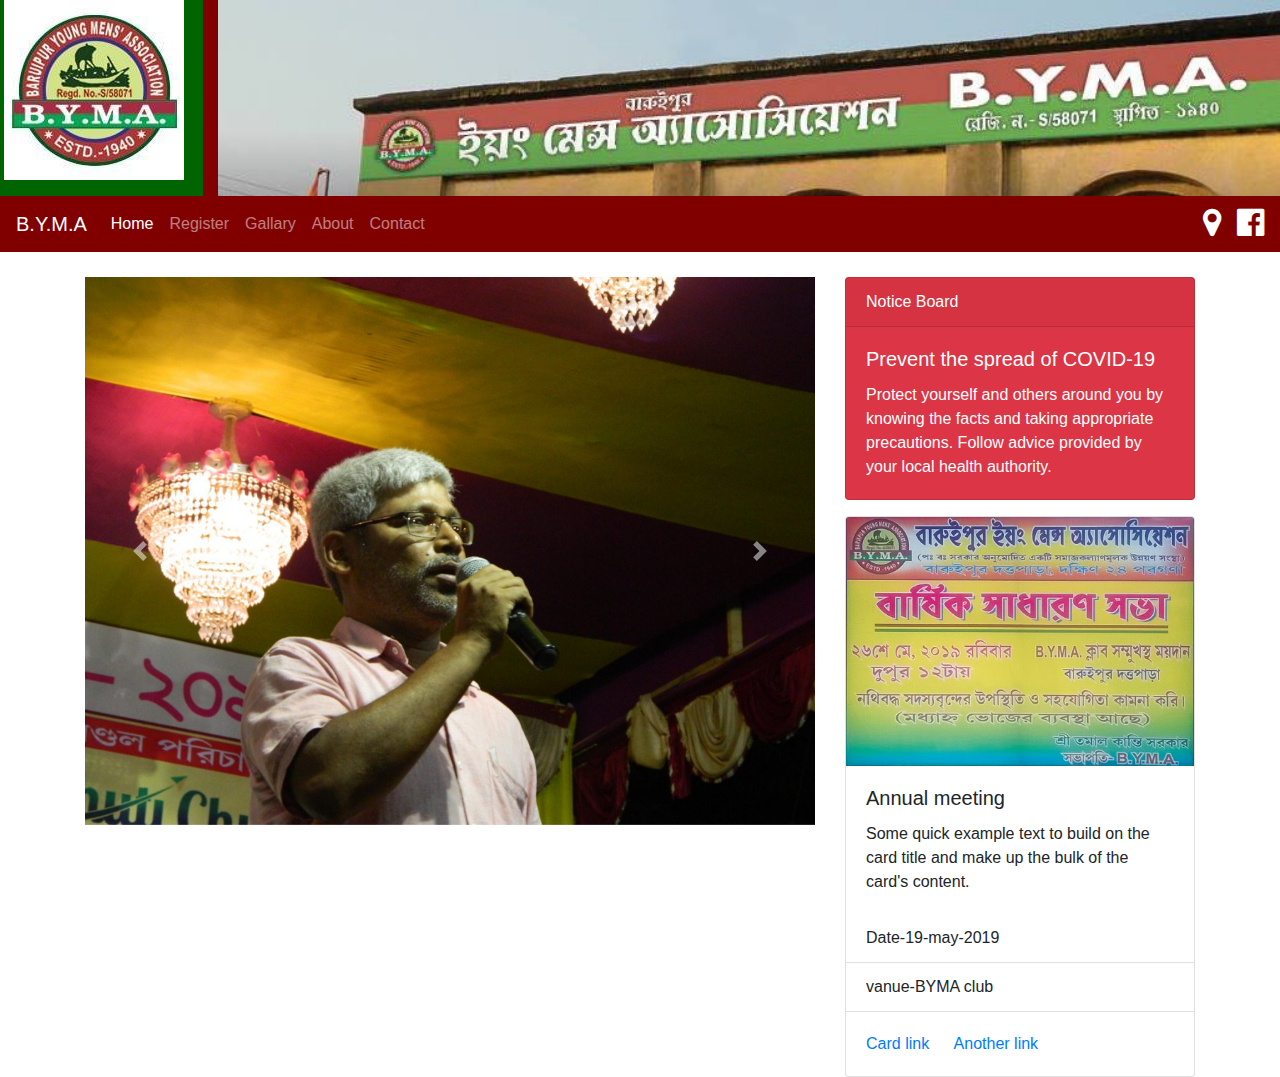
==== index.html @ 7c10cd43 "Add files via upload" ====
<!DOCTYPE html>
    <head>
        <link rel="stylesheet" href="https://stackpath.bootstrapcdn.com/bootstrap/4.4.1/css/bootstrap.min.css" integrity="sha384-Vkoo8x4CGsO3+Hhxv8T/Q5PaXtkKtu6ug5TOeNV6gBiFeWPGFN9MuhOf23Q9Ifjh" crossorigin="anonymous">
        <link rel="stylesheet" href="./css/custome.css">
        <link rel="stylesheet" href="https://cdnjs.cloudflare.com/ajax/libs/font-awesome/4.7.0/css/font-awesome.min.css">

        <script src="https://code.jquery.com/jquery-3.4.1.slim.min.js" integrity="sha384-J6qa4849blE2+poT4WnyKhv5vZF5SrPo0iEjwBvKU7imGFAV0wwj1yYfoRSJoZ+n" crossorigin="anonymous"></script>
        <script src="https://cdn.jsdelivr.net/npm/popper.js@1.16.0/dist/umd/popper.min.js" integrity="sha384-Q6E9RHvbIyZFJoft+2mJbHaEWldlvI9IOYy5n3zV9zzTtmI3UksdQRVvoxMfooAo" crossorigin="anonymous"></script>
        <script src="https://stackpath.bootstrapcdn.com/bootstrap/4.4.1/js/bootstrap.min.js" integrity="sha384-wfSDF2E50Y2D1uUdj0O3uMBJnjuUD4Ih7YwaYd1iqfktj0Uod8GCExl3Og8ifwB6" crossorigin="anonymous"></script>
    </head>
    <body>
        <div class="row height-auto">
            <div class="col-lg-2 text-center" style="background-color: darkgreen;">
                <img src="./img/logo_png.png">
            </div>
            <div class="col-lg-10" style="background-color:maroon;">
                <img src="./img/banner1.jpg" class="banner-height-width">
            </div>
        </div>
        <nav class="navbar navbar-expand-lg navbar-dark nav-bar-custome-style">
            <a class="navbar-brand" href="index.html">B.Y.M.A</a>
            <button class="navbar-toggler" type="button" data-toggle="collapse" data-target="#navbarSupportedContent" aria-controls="navbarSupportedContent" aria-expanded="false" aria-label="Toggle navigation">
              <span class="navbar-toggler-icon"></span>
            </button>
          
            <div class="collapse navbar-collapse" id="navbarSupportedContent">
              <ul class="navbar-nav mr-auto">
                <li class="nav-item active">
                  <a class="nav-link" href="index.html">Home <span class="sr-only">(current)</span></a>
                </li>
                <li class="nav-item">
                  <a class="nav-link" href="registration.html">Register</a>
                </li>
                <li class="nav-item">
                    <a class="nav-link" href="gallary.html">Gallary</a>
                </li>
                <li class="nav-item">
                    <a class="nav-link" href="about.html">About</a>
                </li>
                <li class="nav-item">
                    <a class="nav-link" href="contact.html">Contact</a>
                </li>
              </ul>
              <form class="form-inline my-2 my-lg-0">
                <a href="https://www.google.com/maps/place/BYMA+club+play+ground/@22.3565669,88.4359043,16.08z/data=!4m8!1m2!2m1!1sbyma!3m4!1s0x0:0x3b8fd70e1d5eebb5!8m2!3d22.3559339!4d88.4405731" target="_blank">
                    <i class="fa fa-map-marker text-white fa-2x" aria-hidden="true"></i>
                </a>
                <a href="https://www.facebook.com/bymawb" target="_blank" class="paddin-lef-1rem">
                    <i class="fa fa-facebook-official text-white fa-2x" aria-hidden="true"></i>
                </a>
              </form>
            </div>
          </nav>
        <div class="container paddin-top-2">
            <div class="row">
                <div class="col-lg-8">
                    <div id="carouselExampleInterval" class="carousel slide" data-ride="carousel">
                        <div class="carousel-inner">
                          <div class="carousel-item active" data-interval="2000">
                            <img src="./img/pic8.jpg" class="d-block w-100" alt="...">
                          </div>
                          <div class="carousel-item" data-interval="2000">
                            <img src="./img/pic2.jpg" class="d-block w-100" alt="...">
                          </div>
                          <div class="carousel-item">
                            <img src="./img/pic3.jpg" class="d-block w-100" alt="...">
                          </div>
                        </div>
                        <a class="carousel-control-prev" href="#carouselExampleInterval" role="button" data-slide="prev">
                          <span class="carousel-control-prev-icon" aria-hidden="true"></span>
                          <span class="sr-only">Previous</span>
                        </a>
                        <a class="carousel-control-next" href="#carouselExampleInterval" role="button" data-slide="next">
                          <span class="carousel-control-next-icon" aria-hidden="true"></span>
                          <span class="sr-only">Next</span>
                        </a>
                    </div>
                </div>
               
          
                <div class="col-lg-4">
                    <div class="card text-white bg-danger mb-3" style="max-width:auto;">
                        <div class="card-header">Notice Board</div>
                        <div class="card-body">
                          <h5 class="card-title">Prevent the spread of COVID-19</h5>
                          <p class="card-text">Protect yourself and others around you by knowing the facts and taking appropriate precautions. 
                            Follow advice provided by your local health authority.</p>
                        </div>
                    </div>

                    <div class="card" style="width: auto;">
                      <img src="./img/pic4.jpg" class="card-img-top" alt="...">
                      <div class="card-body">
                        <h5 class="card-title">Annual meeting</h5>
                        <p class="card-text">Some quick example text to build on the card title and make up the bulk of the card's content.</p>
                      </div>
                      <ul class="list-group list-group-flush">
                        <li class="list-group-item">Date-19-may-2019</li>
                        <li class="list-group-item">vanue-BYMA club </li>
                        
                      </ul>
                      <div class="card-body">
                        <a href="#" class="card-link">Card link</a>
                        <a href="#" class="card-link">Another link</a>
                      </div>
                    </div>
    
  
                </div>
            </div>
        </div>
    </body>
    <footer></footer>
    <!--       _
       .__(.)< (quak)
        \___)   
 ~~~~~~~~~~~~~~~~~~-->
</html>
---- css/custome.css ----
.banner {
    height: 0.2rem;
}
.banner-height-width {
    width: 100%;
    /* height: 40%; */
}
.border-2 {
    border-width: 2px;
    border-color: brown;
    border-style: solid;
}

.height-auto {
    height: auto;
}

.nav-bar-custome-style {
    background-color: maroon !important;
}

.paddin-top-2 {
    padding-top: 2%;
}
.paddin-lef-1rem {
    padding-left: 1rem;
}

.aboutUs
{
    text-align: justify;
    margin-left: 15px;
    margin-right: 15px;
}
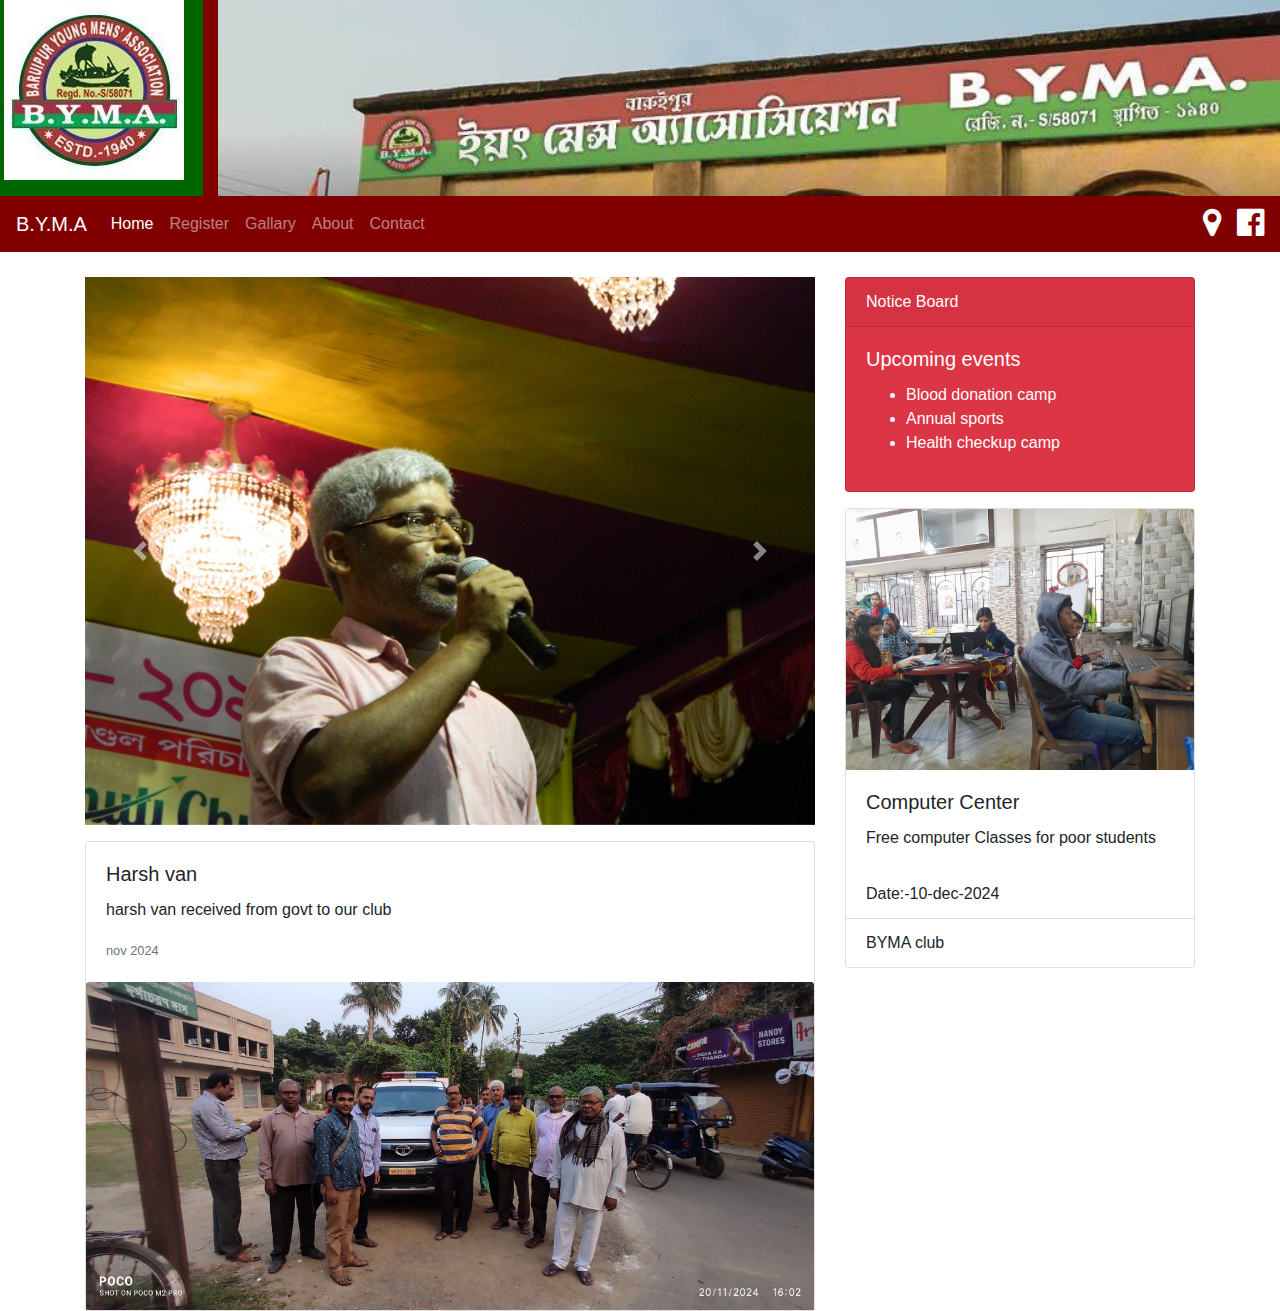
==== commit 921de381: "changes" ====
--- a/index.html
+++ b/index.html
@@ -22,7 +22,7 @@
             <button class="navbar-toggler" type="button" data-toggle="collapse" data-target="#navbarSupportedContent" aria-controls="navbarSupportedContent" aria-expanded="false" aria-label="Toggle navigation">
               <span class="navbar-toggler-icon"></span>
             </button>
-          
+
             <div class="collapse navbar-collapse" id="navbarSupportedContent">
               <ul class="navbar-nav mr-auto">
                 <li class="nav-item active">
@@ -59,11 +59,11 @@
                           <div class="carousel-item active" data-interval="2000">
                             <img src="./img/pic8.jpg" class="d-block w-100" alt="...">
                           </div>
-                          <div class="carousel-item" data-interval="2000">
-                            <img src="./img/pic2.jpg" class="d-block w-100" alt="...">
+                          <div class="carousel-item">
+                            <img src="./img/computer5.jpeg" class="d-block w-100" alt="...">
                           </div>
                           <div class="carousel-item">
-                            <img src="./img/pic3.jpg" class="d-block w-100" alt="...">
+                            <img src="./img/computer1.jpg" class="d-block w-100" alt="...">
                           </div>
                         </div>
                         <a class="carousel-control-prev" href="#carouselExampleInterval" role="button" data-slide="prev">
@@ -75,37 +75,51 @@
                           <span class="sr-only">Next</span>
                         </a>
                     </div>
+                    <div class="card  mt-3">
+                      <div class="card-body">
+                        <h5 class="card-title">Harsh van</h5>
+                        <p class="card-text">harsh van received from govt to our club</p>
+                        <p class="card-text"><small class="text-muted">nov 2024</small></p>
+                      </div>
+                      <img src="./img/van2.jpeg" class="card-img-top" alt="...">
+                    </div>
                 </div>
-               
-          
+
+
                 <div class="col-lg-4">
                     <div class="card text-white bg-danger mb-3" style="max-width:auto;">
                         <div class="card-header">Notice Board</div>
                         <div class="card-body">
-                          <h5 class="card-title">Prevent the spread of COVID-19</h5>
-                          <p class="card-text">Protect yourself and others around you by knowing the facts and taking appropriate precautions. 
-                            Follow advice provided by your local health authority.</p>
+                          <h5 class="card-title">Upcoming events</h5>
+                          <ul>
+                            <li>Blood donation camp</li>
+                            <li>Annual sports</li>
+                            <li>Health checkup camp</li>
+                          </ul>
+                          <!-- <h5 class="card-title">Prevent the spread of COVID-19</h5>
+                          <p class="card-text">Protect yourself and others around you by knowing the facts and taking appropriate precautions.
+                            Follow advice provided by your local health authority.</p> -->
                         </div>
                     </div>
 
                     <div class="card" style="width: auto;">
-                      <img src="./img/pic4.jpg" class="card-img-top" alt="...">
+                      <img src="./img/computer1.jpg" class="card-img-top" alt="...">
                       <div class="card-body">
-                        <h5 class="card-title">Annual meeting</h5>
-                        <p class="card-text">Some quick example text to build on the card title and make up the bulk of the card's content.</p>
+                        <h5 class="card-title">Computer Center</h5>
+                        <p class="card-text">Free computer Classes for poor students</p>
                       </div>
                       <ul class="list-group list-group-flush">
-                        <li class="list-group-item">Date-19-may-2019</li>
-                        <li class="list-group-item">vanue-BYMA club </li>
-                        
+                        <li class="list-group-item">Date:-10-dec-2024</li>
+                        <li class="list-group-item">BYMA club </li>
+
                       </ul>
-                      <div class="card-body">
+                      <!-- <div class="card-body">
                         <a href="#" class="card-link">Card link</a>
                         <a href="#" class="card-link">Another link</a>
-                      </div>
+                      </div> -->
                     </div>
-    
-  
+
+
                 </div>
             </div>
         </div>
@@ -113,6 +127,6 @@
     <footer></footer>
     <!--       _
        .__(.)< (quak)
-        \___)   
+        \___)
  ~~~~~~~~~~~~~~~~~~-->
 </html>